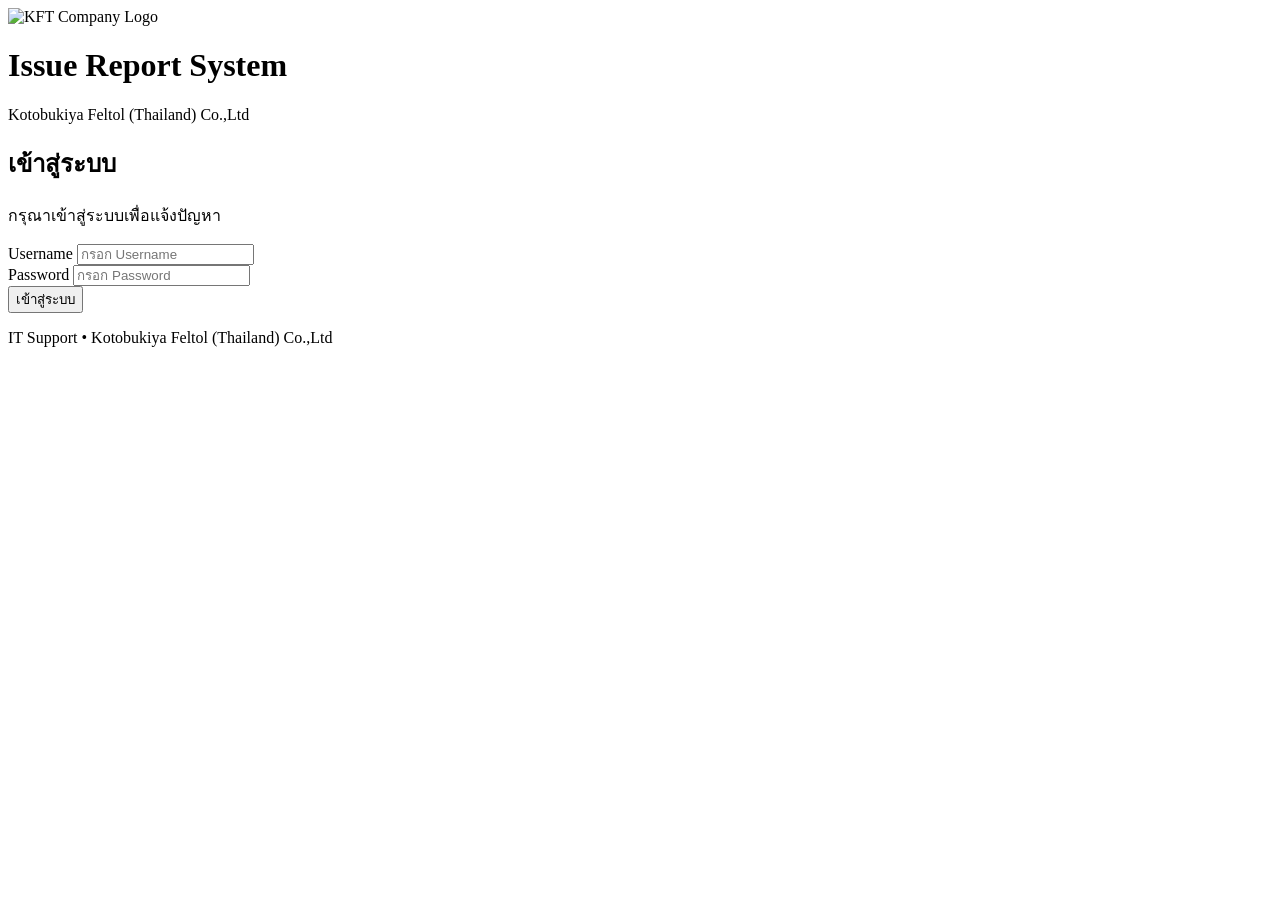
==== index.html @ e3539de8 "Add files via upload" ====
<!DOCTYPE html>
<html lang="th">

<head>
    <meta charset="UTF-8">

    <meta
        name="viewport"
        content="width=device-width, initial-scale=1.0"
    >

    <title>เข้าสู่ระบบ | Issue Report System</title>
    <link
        rel="icon"
        type="image/png"
        href="images/logoweb.png"
>   
    <link rel="stylesheet" href="css/login.css">
</head>

<body>

    <main>

        <!-- ส่วนหัวระบบ -->
        <header>

            <img
                src="images/logo.png"
                alt="KFT Company Logo"
                width="150"
            >

            <h1>Issue Report System</h1>

            <p>
                Kotobukiya Feltol (Thailand) Co.,Ltd
            </p>

        </header>


        <!-- Login Form -->
        <section>

            <h2>เข้าสู่ระบบ</h2>

            <p>
                กรุณาเข้าสู่ระบบเพื่อแจ้งปัญหา
            </p>


            <form id="loginForm">

                <div>
                    <label for="username">
                        Username
                    </label>

                    <input
                        type="text"
                        id="username"
                        name="username"
                        placeholder="กรอก Username"
                        autocomplete="username"
                        required
                    >
                </div>


                <div>
                    <label for="password">
                        Password
                    </label>

                    <input
                        type="password"
                        id="password"
                        name="password"
                        placeholder="กรอก Password"
                        autocomplete="current-password"
                        required
                    >
                </div>


                <button
                    type="submit"
                    id="loginButton"
                >
                    เข้าสู่ระบบ
                </button>

            </form>

        </section>


        <!-- Footer -->
        <footer>

            <p>
                IT Support • Kotobukiya Feltol (Thailand) Co.,Ltd
            </p>

        </footer>

    </main>


    <script src="js/login.js"></script>

</body>

</html>
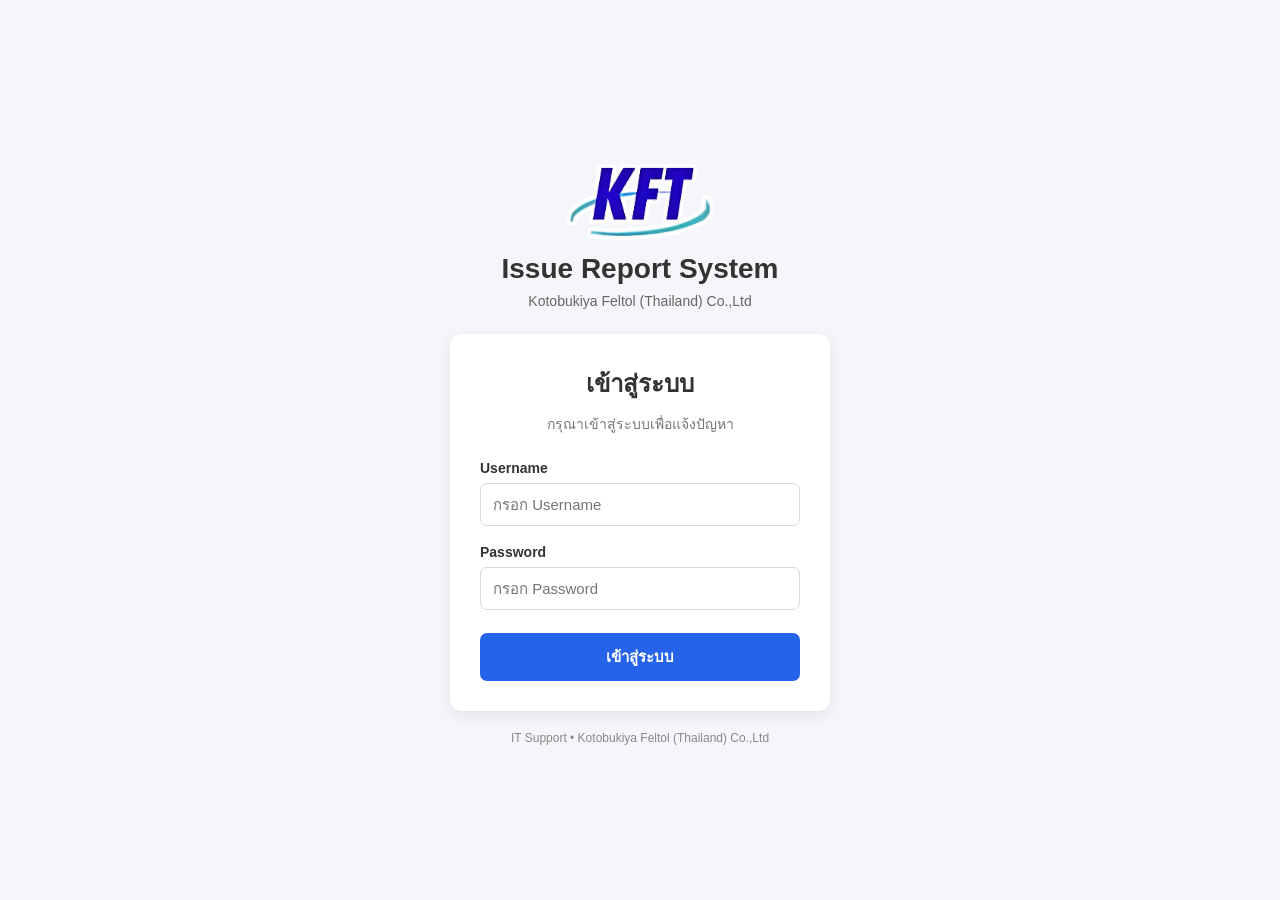
==== commit 909cc966: "Update index.html" ====
--- a/index.html
+++ b/index.html
@@ -13,9 +13,9 @@
     <link
         rel="icon"
         type="image/png"
-        href="images/logoweb.png"
+        href="logoweb.png"
 >   
-    <link rel="stylesheet" href="css/login.css">
+    <link rel="stylesheet" href="login.css">
 </head>
 
 <body>
@@ -26,7 +26,7 @@
         <header>
 
             <img
-                src="images/logo.png"
+                src="logo.png"
                 alt="KFT Company Logo"
                 width="150"
             >
@@ -108,8 +108,8 @@
     </main>
 
 
-    <script src="js/login.js"></script>
+    <script src="login.js"></script>
 
 </body>
 
-</html>+</html>
--- a/login.css
+++ b/login.css
@@ -0,0 +1,206 @@
+/* =========================
+   Reset
+========================= */
+
+* {
+    margin: 0;
+    padding: 0;
+    box-sizing: border-box;
+}
+
+
+/* =========================
+   Body
+========================= */
+
+body {
+    font-family: Arial, sans-serif;
+    background: #f4f6f9;
+    color: #333;
+
+    min-height: 100vh;
+
+    display: flex;
+    justify-content: center;
+    align-items: center;
+}
+
+
+/* =========================
+   Main
+========================= */
+
+main {
+    width: 100%;
+    max-width: 420px;
+    padding: 20px;
+}
+
+
+/* =========================
+   Header
+========================= */
+
+header {
+    text-align: center;
+    margin-bottom: 25px;
+}
+
+header h1 {
+    font-size: 28px;
+    margin-bottom: 8px;
+}
+
+header p {
+    color: #666;
+    font-size: 14px;
+}
+
+
+/* =========================
+   Login Section
+========================= */
+
+section {
+    background: #ffffff;
+
+    padding: 30px;
+
+    border-radius: 12px;
+
+    box-shadow:
+        0 4px 15px rgba(0, 0, 0, 0.08);
+}
+
+section h2 {
+    text-align: center;
+    margin-bottom: 10px;
+}
+
+section > p {
+    text-align: center;
+    color: #777;
+    font-size: 14px;
+    margin-bottom: 25px;
+}
+
+
+/* =========================
+   Form
+========================= */
+
+form {
+    display: flex;
+    flex-direction: column;
+    gap: 18px;
+}
+
+
+/* =========================
+   Form Group
+========================= */
+
+form div {
+    display: flex;
+    flex-direction: column;
+    gap: 7px;
+}
+
+label {
+    font-size: 14px;
+    font-weight: bold;
+}
+
+
+/* =========================
+   Input
+========================= */
+
+input {
+    width: 100%;
+
+    padding: 12px;
+
+    border: 1px solid #d5d9df;
+    border-radius: 7px;
+
+    font-size: 15px;
+
+    outline: none;
+
+    transition: 0.2s;
+}
+
+input:focus {
+    border-color: #2563eb;
+}
+
+
+/* =========================
+   Login Button
+========================= */
+
+button {
+    width: 100%;
+
+    padding: 12px;
+
+    margin-top: 5px;
+
+    border: none;
+    border-radius: 7px;
+
+    background: #2563eb;
+    color: #ffffff;
+
+    font-size: 15px;
+    font-weight: bold;
+
+    cursor: pointer;
+
+    transition: 0.2s;
+}
+
+button:hover {
+    background: #1d4ed8;
+}
+
+/* ปุ่มออกจากระบบ */
+#logoutButton {
+    position: fixed;
+    top: 20px;
+    right: 25px;
+
+    width: auto;
+    padding: 7px 12px;
+
+    border: 1px solid #d5d9df;
+    border-radius: 6px;
+
+    background: #ffffff;
+    color: #555;
+
+    font-size: 12px;
+    font-weight: normal;
+
+    cursor: pointer;
+    box-shadow: none;
+}
+
+#logoutButton:hover {
+    background: #f4f6f9;
+    color: #2563eb;
+}
+/* =========================
+   Footer
+========================= */
+
+footer {
+    text-align: center;
+
+    margin-top: 20px;
+
+    color: #888;
+
+    font-size: 12px;
+}
